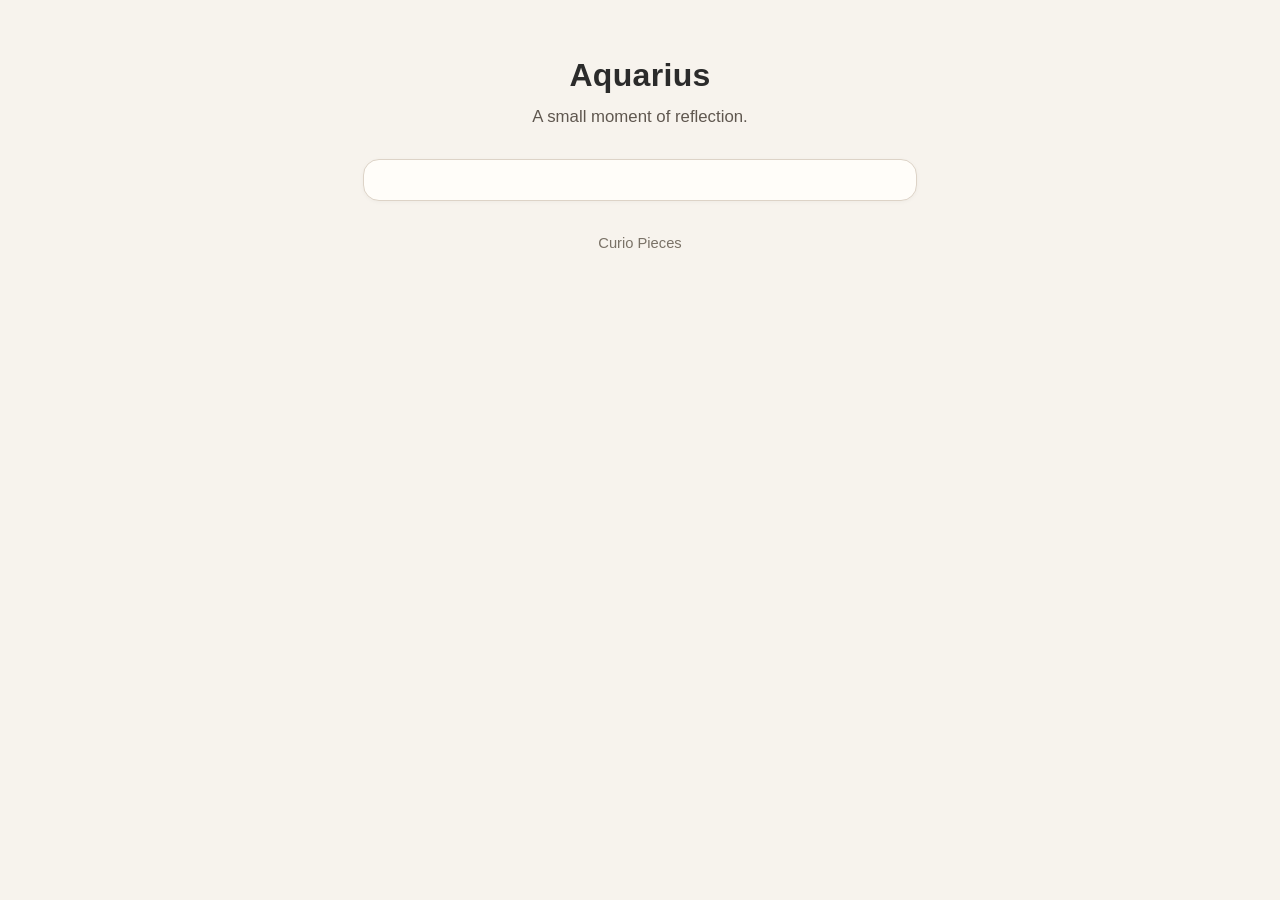
==== aquarius/index.html @ 717bd2ae "Create index.html testing zodiac widget" ====
<!DOCTYPE html>
<html lang="en">
<head>
  <meta charset="UTF-8" />
  <meta name="viewport" content="width=device-width, initial-scale=1" />
  <title>Aquarius | Curio Pieces</title>

  <style>
    body {
      margin: 0;
      padding: 0;
      background: #f7f3ed;
      color: #2b2b2b;
      font-family: -apple-system, BlinkMacSystemFont, "Segoe UI", Roboto, Helvetica, Arial, sans-serif;
    }

    .container {
      max-width: 720px;
      margin: 0 auto;
      padding: 56px 20px 64px;
      text-align: center;
    }

    h1 {
      margin: 0 0 10px;
      font-size: 2rem;
      line-height: 1.2;
      font-weight: 600;
      letter-spacing: 0.01em;
    }

    .subtitle {
      margin: 0 auto 28px;
      max-width: 34rem;
      font-size: 1.05rem;
      line-height: 1.6;
      color: #5f574f;
    }

    .widget-card {
      margin: 0 auto 24px;
      max-width: 520px;
      background: #fffdf9;
      border: 1px solid #ddd3c7;
      border-radius: 16px;
      padding: 20px 16px;
      box-shadow: 0 1px 4px rgba(0, 0, 0, 0.04);
    }

    .footer {
      margin-top: 34px;
      font-size: 0.92rem;
      color: #7a7267;
    }

    @media (max-width: 600px) {
      .container {
        padding: 44px 16px 52px;
      }

      h1 {
        font-size: 1.7rem;
      }

      .subtitle {
        font-size: 1rem;
        margin-bottom: 22px;
      }
    }
  </style>
</head>

<body>
  <main class="container">
    <h1>Aquarius</h1>
    <p class="subtitle">A small moment of reflection.</p>

    <section class="widget-card">
      <script src="https://vedika.io/widget.js"
        data-sign="aquarius"
        data-theme="purple">
      </script>
    </section>

    <div class="footer">
      Curio Pieces
    </div>
  </main>
</body>
</html>
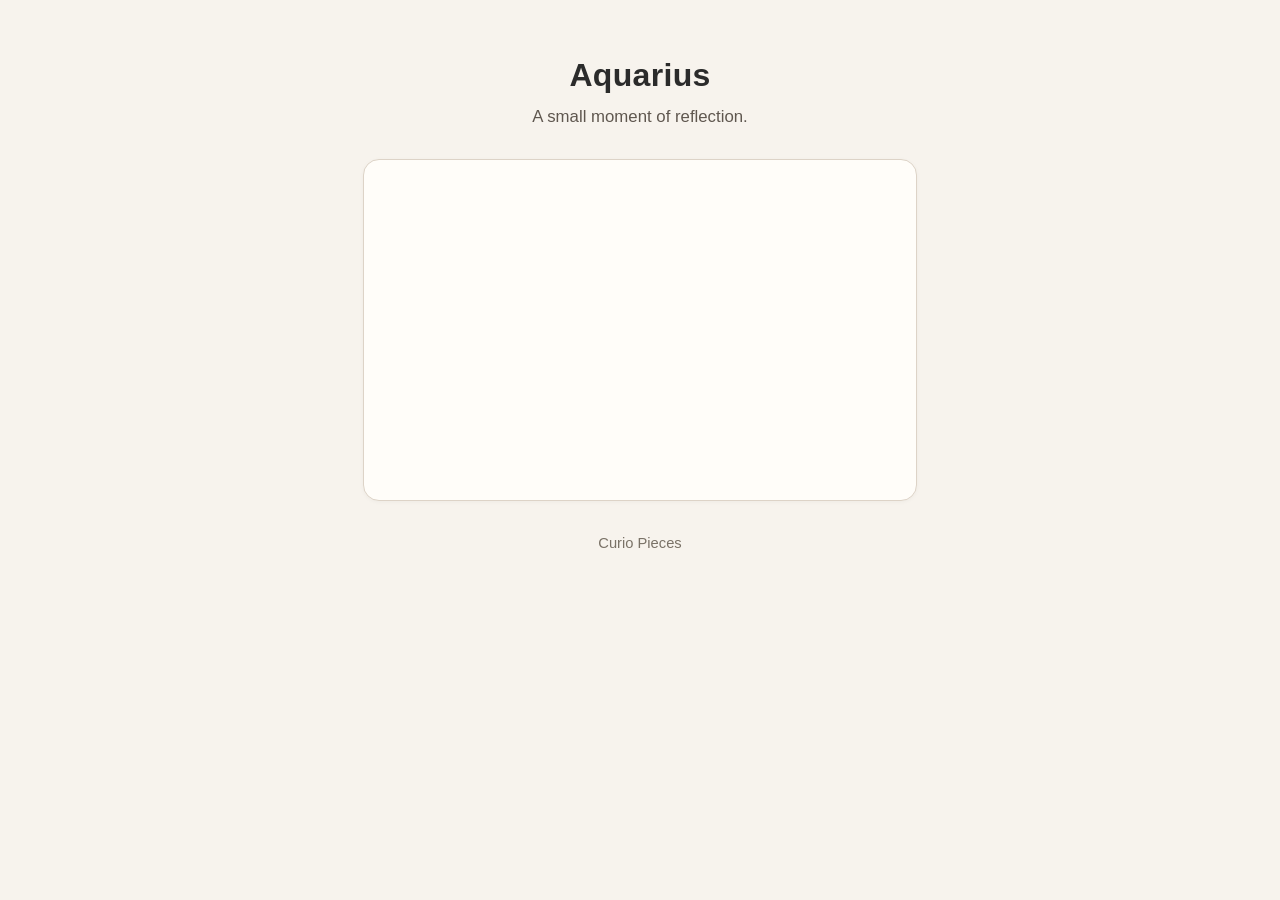
==== commit 3f578c94: "Update index.html updated the code with iFrame embed link from https://vedika.io/widget" ====
--- a/aquarius/index.html
+++ b/aquarius/index.html
@@ -47,6 +47,13 @@
       box-shadow: 0 1px 4px rgba(0, 0, 0, 0.04);
     }
 
+    .widget-card iframe {
+      width: 100%;
+      border: 0;
+      border-radius: 12px;
+      display: block;
+    }
+
     .footer {
       margin-top: 34px;
       font-size: 0.92rem;
@@ -76,10 +83,13 @@
     <p class="subtitle">A small moment of reflection.</p>
 
     <section class="widget-card">
-      <script src="https://vedika.io/widget.js"
-        data-sign="aquarius"
-        data-theme="purple">
-      </script>
+      <iframe
+        src="https://vedika.io/embed/horoscope?sign=aquarius"
+        width="100%"
+        height="300"
+        frameborder="0"
+        title="Aquarius horoscope">
+      </iframe>
     </section>
 
     <div class="footer">
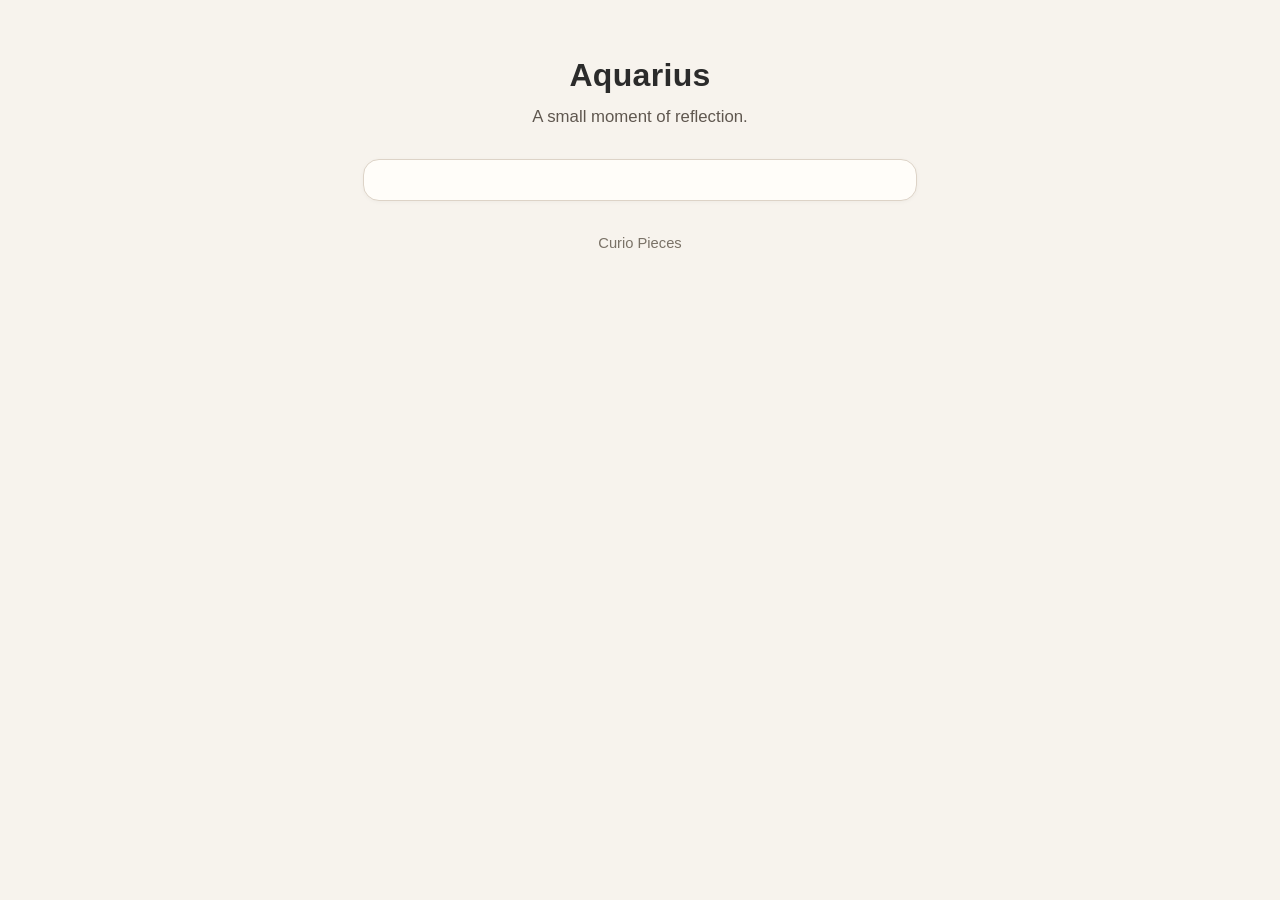
==== commit aea88100: "Update index.html final test with Vedika" ====
--- a/aquarius/index.html
+++ b/aquarius/index.html
@@ -4,7 +4,6 @@
   <meta charset="UTF-8" />
   <meta name="viewport" content="width=device-width, initial-scale=1" />
   <title>Aquarius | Curio Pieces</title>
-
   <style>
     body {
       margin: 0;
@@ -45,19 +44,14 @@
       border-radius: 16px;
       padding: 20px 16px;
       box-shadow: 0 1px 4px rgba(0, 0, 0, 0.04);
-    }
-
-    .widget-card iframe {
-      width: 100%;
-      border: 0;
-      border-radius: 12px;
-      display: block;
+      text-align: left;
     }
 
     .footer {
       margin-top: 34px;
       font-size: 0.92rem;
       color: #7a7267;
+      text-align: center;
     }
 
     @media (max-width: 600px) {
@@ -76,20 +70,15 @@
     }
   </style>
 </head>
-
 <body>
   <main class="container">
     <h1>Aquarius</h1>
     <p class="subtitle">A small moment of reflection.</p>
 
     <section class="widget-card">
-      <iframe
-        src="https://vedika.io/embed/horoscope?sign=aquarius"
-        width="100%"
-        height="300"
-        frameborder="0"
-        title="Aquarius horoscope">
-      </iframe>
+      <script src="https://vedika.io/widget.js"
+              data-sign="aquarius"
+              data-theme="purple"></script>
     </section>
 
     <div class="footer">
